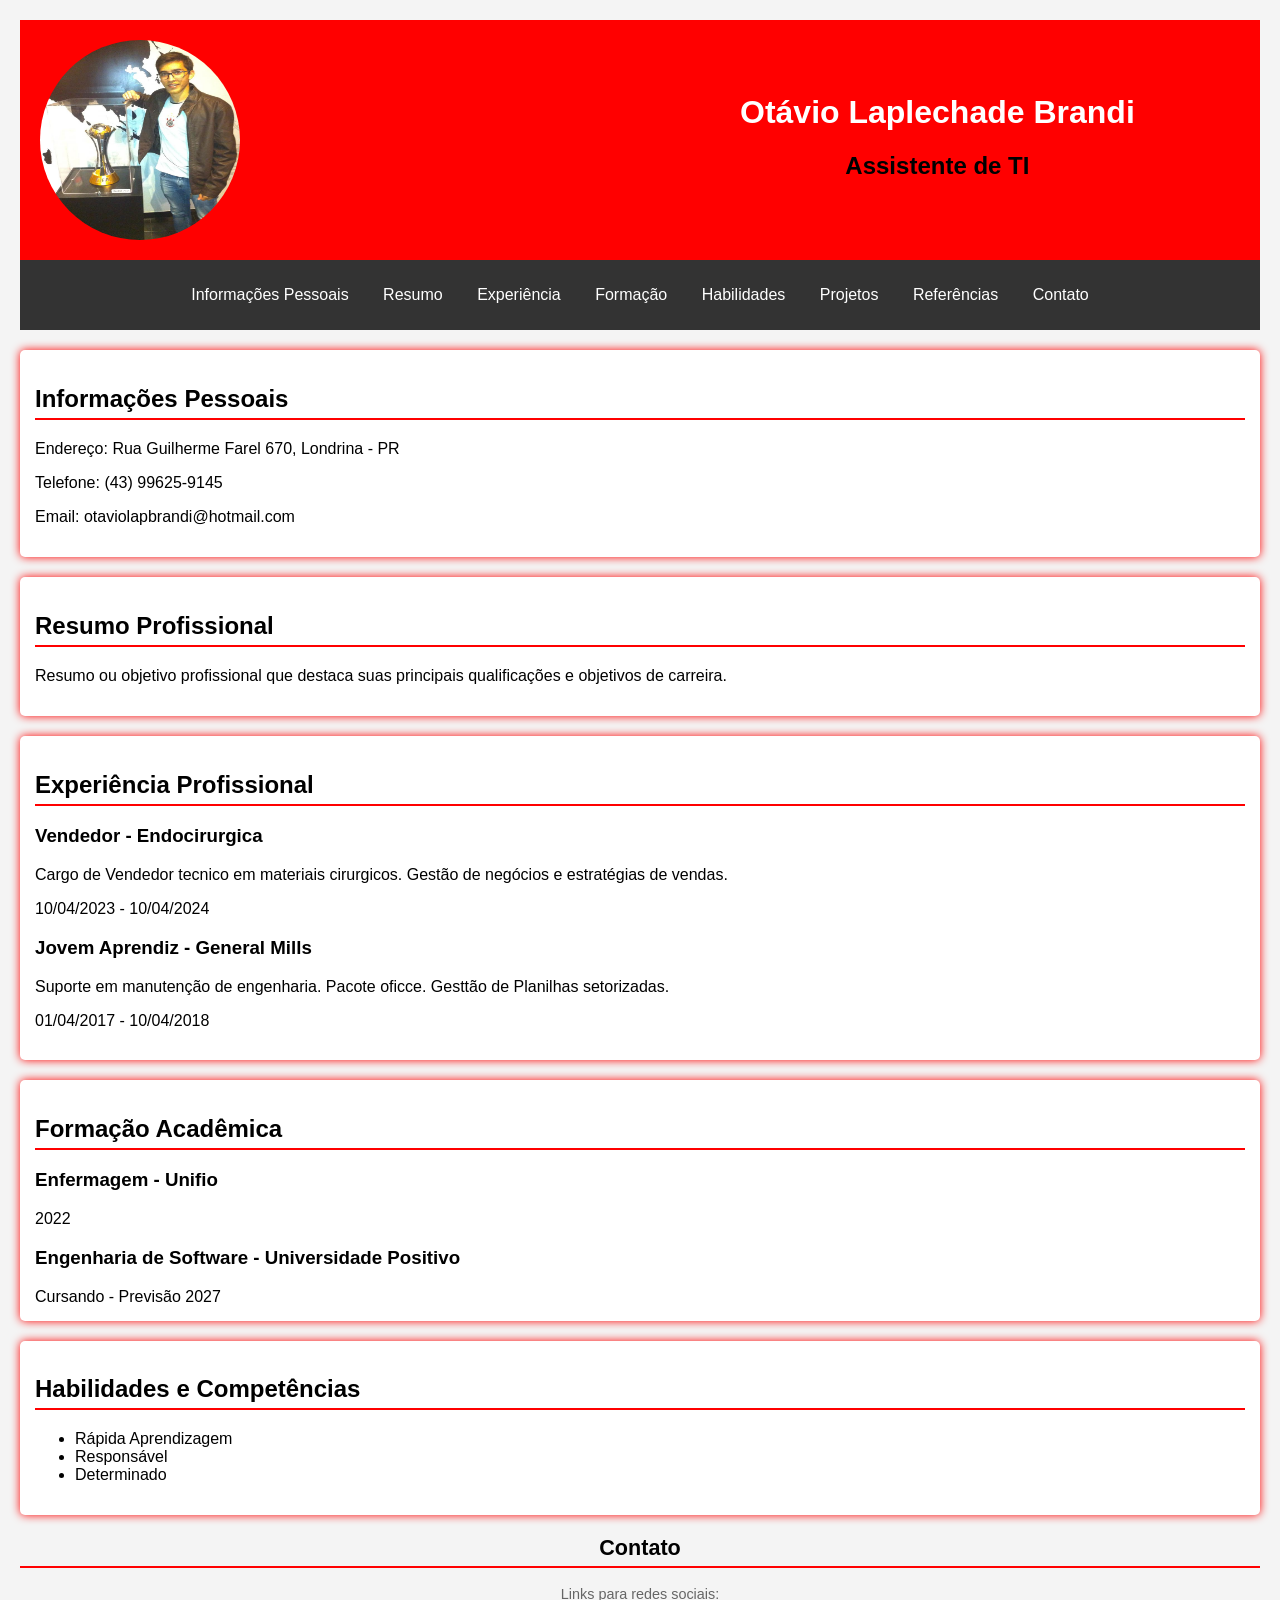
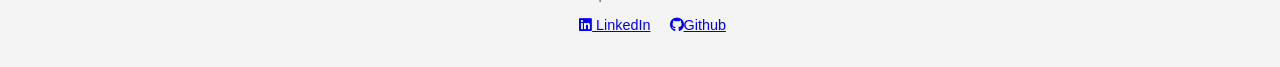
==== index.html @ fb43c116 "Add files via upload" ====
<!DOCTYPE html>
<html lang="pt-BR">
<head>
    <meta charset="UTF-8">
    <meta name="viewport" content="width=device-width, initial-scale=1.0">
    <link rel="stylesheet" href="style.css">
    <link rel="stylesheet" href="https://cdnjs.cloudflare.com/ajax/libs/font-awesome/6.0.0-beta3/css/all.min.css">
    <title>Currículo - Seu Nome</title>
</head>
<body>
    <header>
        <img src="kk.jpg" alt="Foto de Seu Nome" class="foto-perfil">   
        <div class="info-header">
        <h1>Otávio Laplechade Brandi</h1>
        <h2>Assistente de TI</h2>
    </header>
    
    <nav>
        <ul>
            <li><a href="#info">Informações Pessoais</a></li>
            <li><a href="#resumo">Resumo</a></li>
            <li><a href="#experiencia">Experiência</a></li>
            <li><a href="#formacao">Formação</a></li>
            <li><a href="#habilidades">Habilidades</a></li>
            <li><a href="#projetos">Projetos</a></li>
            <li><a href="#referencias">Referências</a></li>
            <li><a href="#contato">Contato</a></li>
        </ul>
    </nav>

    <section id="info">
        <h2>Informações Pessoais</h2>
        <p>Endereço: Rua Guilherme Farel 670, Londrina - PR</p>
        <p>Telefone: (43) 99625-9145</p>
        <p>Email: otaviolapbrandi@hotmail.com</p>
    </section>

    <section id="resumo">
        <h2>Resumo Profissional</h2>
        <p>Resumo ou objetivo profissional que destaca suas principais qualificações e objetivos de carreira.</p>
    </section>

    <section id="experiencia">
        <h2>Experiência Profissional</h2>
        <div class="experiencia-item">
            <h3>Vendedor - Endocirurgica</h3>
            <p>Cargo de Vendedor tecnico em materiais cirurgicos. Gestão de negócios e estratégias de vendas.</p>
            <span>10/04/2023 - 10/04/2024</span>
        </div>
        <div class="experiencia-item">
            <h3>Jovem Aprendiz - General Mills</h3>
            <p>Suporte em manutenção de engenharia. Pacote oficce. Gesttão de Planilhas setorizadas.</p>
            <span>01/04/2017 - 10/04/2018</span>
        </div>
    </section>

    <section id="formacao">
        <h2>Formação Acadêmica</h2>
        <div class="formacao-item">
            <h3>Enfermagem - Unifio</h3>
            <span>2022</span>
        </div>
        <div>
            <h3>Engenharia de Software - Universidade Positivo</h3>
            <span>Cursando - Previsão 2027</span>
        </div>
    </section>

    <section id="habilidades">
        <h2>Habilidades e Competências</h2>
        <ul>
            <li>Rápida Aprendizagem</li>
            <li>Responsável</li>
            <li>Determinado</li>
        </ul>
    </section>

    <footer id="contato">
        <h2>Contato</h2>
        <p>Links para redes sociais:</p>
        <ul class="social-media">
            <ul class="social-icons">
                <li><a href="https://www.linkedin.com/in/ot%C3%A1vio-laplechade-93a48137?utm_source=share&utm_campaign=share_via&utm_content=profile&utm_medium=android_app" target="_blank"><i class="fab fa-linkedin"></i> LinkedIn</a></li>
                <li><a href="https://github.com/otaviolap" target="_blank"><i class="fab fa-github"></i>Github</li>
              </ul>
        </ul>
    </footer>
</body>
</html>
---- style.css ----
body {
    font-family: Arial, sans-serif;
    margin: 0;
    padding: 20px;
    background-color: #f4f4f4;
}

header {
    text-align: center;
    background-color: #ff0000;
    color: rgb(0, 0, 0);
    padding: 20px 0;
}

nav {
    background: #333;
    color: white;
    padding: 10px 0;
}

nav ul {
    list-style: none;
    padding: 0;
    text-align: center;
}

nav ul li {
    display: inline;
    margin: 0 15px;
}

nav ul li a {
    color: white;
    text-decoration: none;
}

h2 {
    color: #000000;
    border-bottom: 2px solid #ff0000;
    padding-bottom: 5px;
}

section {
    margin: 20px 0;
    background: rgb(255, 255, 255);
    padding: 15px;
    border-radius: 5px;
    box-shadow: 0 0 10px rgb(255, 0, 0);
}

.experiencia-item, .formacao-item {
    margin-bottom: 15px;
}

.social-media {
    list-style: none;
    padding: 0;
}

.social-media li {
    display: inline;
    margin-right: 15px;
}

footer {
    text-align: center;
    margin-top: 20px;
    font-size: 0.9em;
    color: #666;
}

header {
    text-align: center;
    display: flex;
    align-items: center;
    background-color: #ff0000;
    color: white;
    padding: 20px;
}

.foto-perfil {
    width: 200px;
    height: 200px;
    border-radius: 50%;
    margin-right: 500px;
}
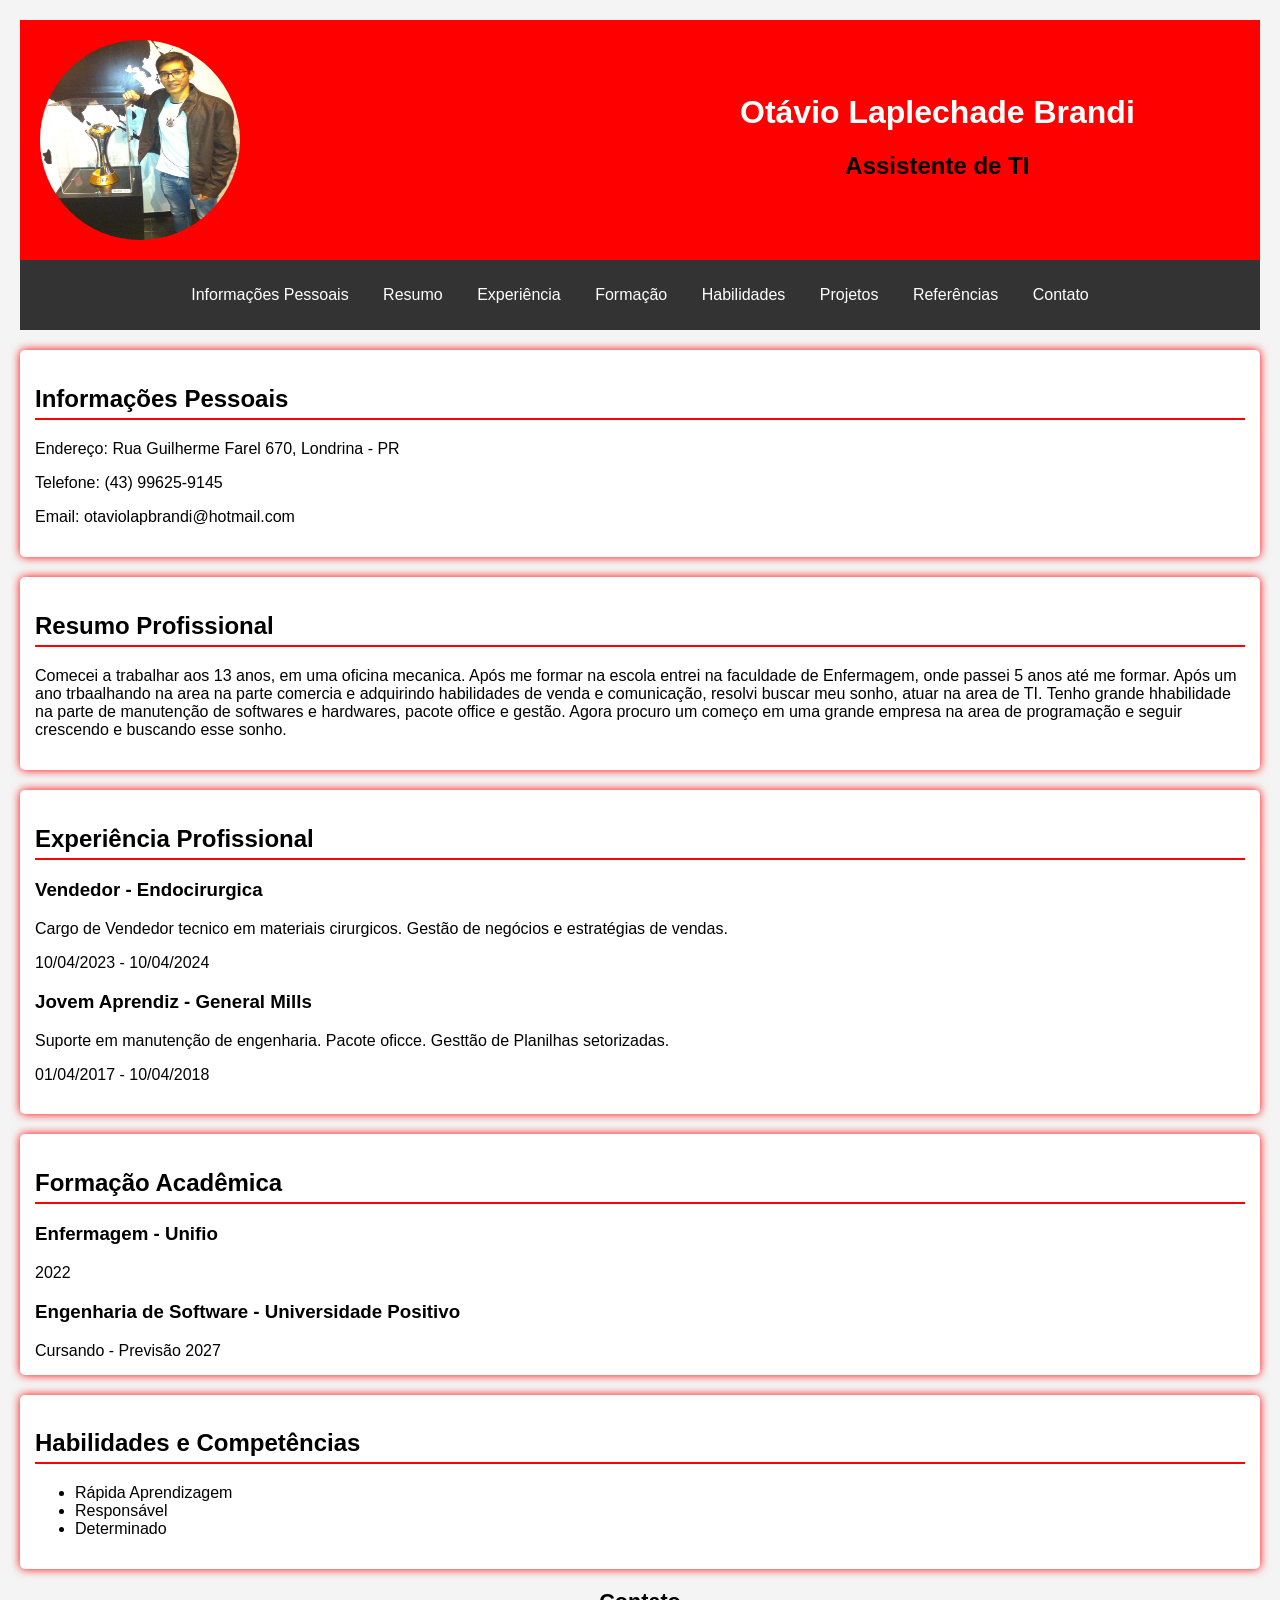
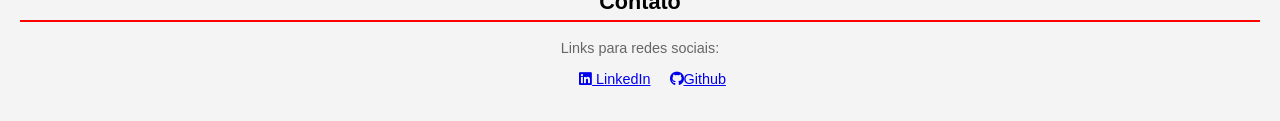
==== commit 8de52861: "Update index.html" ====
--- a/index.html
+++ b/index.html
@@ -37,7 +37,7 @@
 
     <section id="resumo">
         <h2>Resumo Profissional</h2>
-        <p>Resumo ou objetivo profissional que destaca suas principais qualificações e objetivos de carreira.</p>
+        <p>Comecei a trabalhar aos 13 anos, em uma oficina mecanica. Após me formar na escola entrei na faculdade de Enfermagem, onde passei 5 anos até me formar. Após um ano trbaalhando na area na parte comercia e adquirindo habilidades de venda e comunicação, resolvi buscar meu sonho, atuar na area de TI. Tenho grande hhabilidade na parte de manutenção de softwares e hardwares, pacote office e gestão. Agora procuro um começo em uma grande empresa na area de programação e seguir crescendo e buscando esse sonho.</p>
     </section>
 
     <section id="experiencia">
@@ -86,4 +86,4 @@
         </ul>
     </footer>
 </body>
-</html>+</html>
